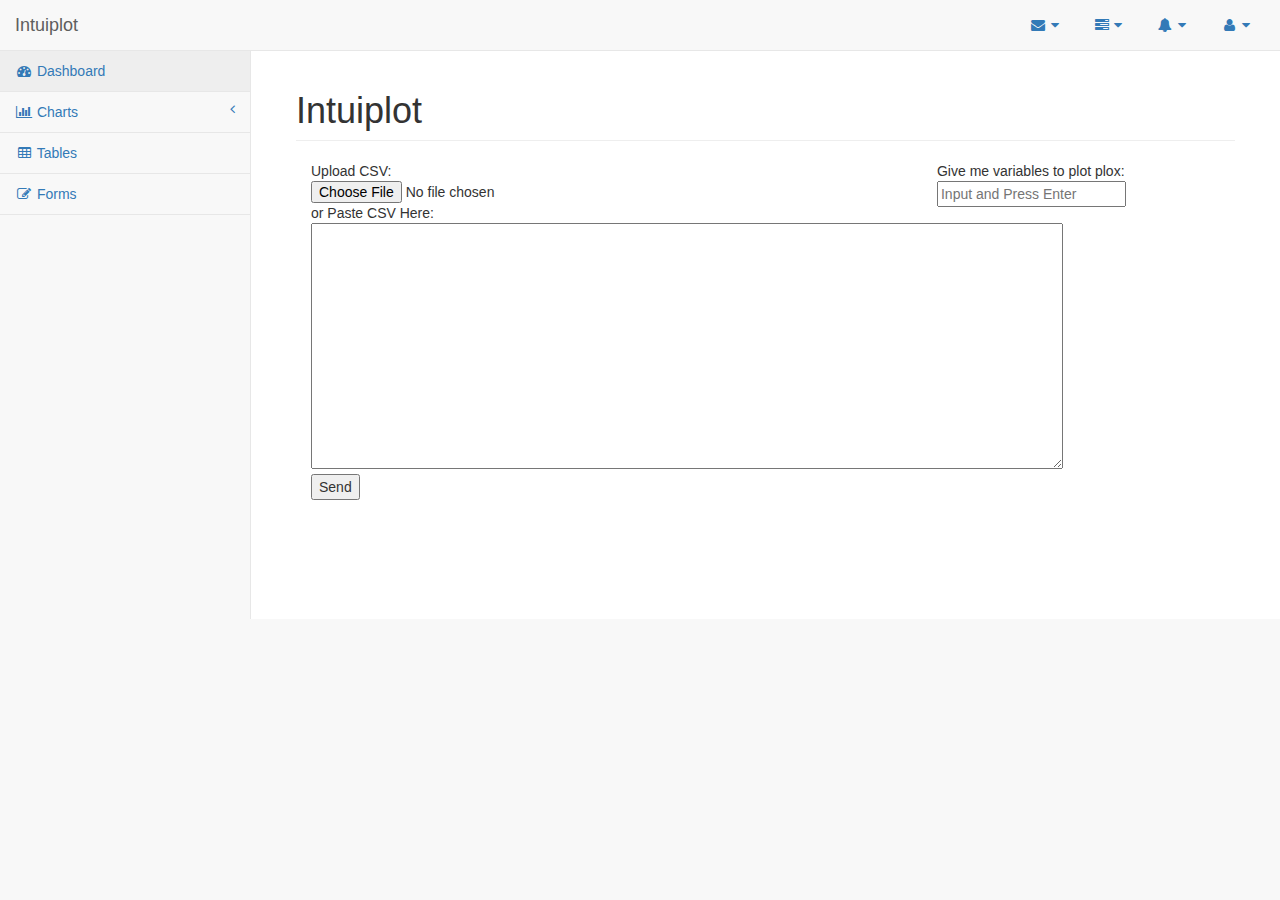
==== src/pages/index.html @ 2f4768b3 "added src" ====
<!DOCTYPE html>
<html lang="en">

<head>

    <meta charset="utf-8">
    <meta http-equiv="X-UA-Compatible" content="IE=edge">
    <meta name="viewport" content="width=device-width, initial-scale=1">
    <meta name="description" content="">
    <meta name="author" content="">

    <title>Intuiplot</title>

    <!-- Bootstrap Core CSS -->
    <link href="../vendor/bootstrap/css/bootstrap.min.css" rel="stylesheet">

    <!-- MetisMenu CSS -->
    <link href="../vendor/metisMenu/metisMenu.min.css" rel="stylesheet">

    <!-- Custom CSS -->
    <link href="../dist/css/sb-admin-2.css" rel="stylesheet">

    <!-- Custom Fonts -->
    <link href="../vendor/font-awesome/css/font-awesome.min.css" rel="stylesheet" type="text/css">

    <link rel="stylesheet" type="text/css" href="../styles/index.css">

    <!-- HTML5 Shim and Respond.js IE8 support of HTML5 elements and media queries -->
    <!-- WARNING: Respond.js doesn't work if you view the page via file:// -->
    <!--[if lt IE 9]>
        <script src="https://oss.maxcdn.com/libs/html5shiv/3.7.0/html5shiv.js"></script>
        <script src="https://oss.maxcdn.com/libs/respond.js/1.4.2/respond.min.js"></script>
    <![endif]-->

</head>

<body>

    <div id="wrapper">

        <!-- Navigation -->
        <nav class="navbar navbar-default navbar-static-top" role="navigation" style="margin-bottom: 0">
            <div class="navbar-header">
                <button type="button" class="navbar-toggle" data-toggle="collapse" data-target=".navbar-collapse">
                    <span class="sr-only">Toggle navigation</span>
                    <span class="icon-bar"></span>
                    <span class="icon-bar"></span>
                    <span class="icon-bar"></span>
                </button>
                <a class="navbar-brand" href="index.html">Intuiplot</a>
            </div>
            <!-- /.navbar-header -->

            <ul class="nav navbar-top-links navbar-right">
                <li class="dropdown">
                    <a class="dropdown-toggle" data-toggle="dropdown" href="#">
                        <i class="fa fa-envelope fa-fw"></i> <i class="fa fa-caret-down"></i>
                    </a>
                    <ul class="dropdown-menu dropdown-messages">
                        <li>
                            <a href="#">
                                <div>
                                    <strong>John Smith</strong>
                                    <span class="pull-right text-muted">
                                        <em>Yesterday</em>
                                    </span>
                                </div>
                                <div>Lorem ipsum dolor sit amet, consectetur adipiscing elit. Pellentesque eleifend...</div>
                            </a>
                        </li>
                        <li class="divider"></li>
                        <li>
                            <a href="#">
                                <div>
                                    <strong>John Smith</strong>
                                    <span class="pull-right text-muted">
                                        <em>Yesterday</em>
                                    </span>
                                </div>
                                <div>Lorem ipsum dolor sit amet, consectetur adipiscing elit. Pellentesque eleifend...</div>
                            </a>
                        </li>
                        <li class="divider"></li>
                        <li>
                            <a href="#">
                                <div>
                                    <strong>John Smith</strong>
                                    <span class="pull-right text-muted">
                                        <em>Yesterday</em>
                                    </span>
                                </div>
                                <div>Lorem ipsum dolor sit amet, consectetur adipiscing elit. Pellentesque eleifend...</div>
                            </a>
                        </li>
                        <li class="divider"></li>
                        <li>
                            <a class="text-center" href="#">
                                <strong>Read All Messages</strong>
                                <i class="fa fa-angle-right"></i>
                            </a>
                        </li>
                    </ul>
                    <!-- /.dropdown-messages -->
                </li>
                <!-- /.dropdown -->
                <li class="dropdown">
                    <a class="dropdown-toggle" data-toggle="dropdown" href="#">
                        <i class="fa fa-tasks fa-fw"></i> <i class="fa fa-caret-down"></i>
                    </a>
                    <ul class="dropdown-menu dropdown-tasks">
                        <li>
                            <a href="#">
                                <div>
                                    <p>
                                        <strong>Task 1</strong>
                                        <span class="pull-right text-muted">40% Complete</span>
                                    </p>
                                    <div class="progress progress-striped active">
                                        <div class="progress-bar progress-bar-success" role="progressbar" aria-valuenow="40" aria-valuemin="0" aria-valuemax="100" style="width: 40%">
                                            <span class="sr-only">40% Complete (success)</span>
                                        </div>
                                    </div>
                                </div>
                            </a>
                        </li>
                        <li class="divider"></li>
                        <li>
                            <a href="#">
                                <div>
                                    <p>
                                        <strong>Task 2</strong>
                                        <span class="pull-right text-muted">20% Complete</span>
                                    </p>
                                    <div class="progress progress-striped active">
                                        <div class="progress-bar progress-bar-info" role="progressbar" aria-valuenow="20" aria-valuemin="0" aria-valuemax="100" style="width: 20%">
                                            <span class="sr-only">20% Complete</span>
                                        </div>
                                    </div>
                                </div>
                            </a>
                        </li>
                        <li class="divider"></li>
                        <li>
                            <a href="#">
                                <div>
                                    <p>
                                        <strong>Task 3</strong>
                                        <span class="pull-right text-muted">60% Complete</span>
                                    </p>
                                    <div class="progress progress-striped active">
                                        <div class="progress-bar progress-bar-warning" role="progressbar" aria-valuenow="60" aria-valuemin="0" aria-valuemax="100" style="width: 60%">
                                            <span class="sr-only">60% Complete (warning)</span>
                                        </div>
                                    </div>
                                </div>
                            </a>
                        </li>
                        <li class="divider"></li>
                        <li>
                            <a href="#">
                                <div>
                                    <p>
                                        <strong>Task 4</strong>
                                        <span class="pull-right text-muted">80% Complete</span>
                                    </p>
                                    <div class="progress progress-striped active">
                                        <div class="progress-bar progress-bar-danger" role="progressbar" aria-valuenow="80" aria-valuemin="0" aria-valuemax="100" style="width: 80%">
                                            <span class="sr-only">80% Complete (danger)</span>
                                        </div>
                                    </div>
                                </div>
                            </a>
                        </li>
                        <li class="divider"></li>
                        <li>
                            <a class="text-center" href="#">
                                <strong>See All Tasks</strong>
                                <i class="fa fa-angle-right"></i>
                            </a>
                        </li>
                    </ul>
                    <!-- /.dropdown-tasks -->
                </li>
                <!-- /.dropdown -->
                <li class="dropdown">
                    <a class="dropdown-toggle" data-toggle="dropdown" href="#">
                        <i class="fa fa-bell fa-fw"></i> <i class="fa fa-caret-down"></i>
                    </a>
                    <ul class="dropdown-menu dropdown-alerts">
                        <li>
                            <a href="#">
                                <div>
                                    <i class="fa fa-comment fa-fw"></i> New Comment
                                    <span class="pull-right text-muted small">4 minutes ago</span>
                                </div>
                            </a>
                        </li>
                        <li class="divider"></li>
                        <li>
                            <a href="#">
                                <div>
                                    <i class="fa fa-twitter fa-fw"></i> 3 New Followers
                                    <span class="pull-right text-muted small">12 minutes ago</span>
                                </div>
                            </a>
                        </li>
                        <li class="divider"></li>
                        <li>
                            <a href="#">
                                <div>
                                    <i class="fa fa-envelope fa-fw"></i> Message Sent
                                    <span class="pull-right text-muted small">4 minutes ago</span>
                                </div>
                            </a>
                        </li>
                        <li class="divider"></li>
                        <li>
                            <a href="#">
                                <div>
                                    <i class="fa fa-tasks fa-fw"></i> New Task
                                    <span class="pull-right text-muted small">4 minutes ago</span>
                                </div>
                            </a>
                        </li>
                        <li class="divider"></li>
                        <li>
                            <a href="#">
                                <div>
                                    <i class="fa fa-upload fa-fw"></i> Server Rebooted
                                    <span class="pull-right text-muted small">4 minutes ago</span>
                                </div>
                            </a>
                        </li>
                        <li class="divider"></li>
                        <li>
                            <a class="text-center" href="#">
                                <strong>See All Alerts</strong>
                                <i class="fa fa-angle-right"></i>
                            </a>
                        </li>
                    </ul>
                    <!-- /.dropdown-alerts -->
                </li>
                <!-- /.dropdown -->
                <li class="dropdown">
                    <a class="dropdown-toggle" data-toggle="dropdown" href="#">
                        <i class="fa fa-user fa-fw"></i> <i class="fa fa-caret-down"></i>
                    </a>
                    <ul class="dropdown-menu dropdown-user">
                        <li><a href="#"><i class="fa fa-user fa-fw"></i> User Profile</a>
                        </li>
                        <li><a href="#"><i class="fa fa-gear fa-fw"></i> Settings</a>
                        </li>
                        <li class="divider"></li>
                        <li><a href="login.html"><i class="fa fa-sign-out fa-fw"></i> Logout</a>
                        </li>
                    </ul>
                    <!-- /.dropdown-user -->
                </li>
                <!-- /.dropdown -->
            </ul>
            <!-- /.navbar-top-links -->

            <div class="navbar-default sidebar" role="navigation">
                <div class="sidebar-nav navbar-collapse">
                    <ul class="nav" id="side-menu">
                        <li>
                            <a href="index.html"><i class="fa fa-dashboard fa-fw"></i> Dashboard</a>
                        </li>
                        <li>
                            <a href="#"><i class="fa fa-bar-chart-o fa-fw"></i> Charts<span class="fa arrow"></span></a>
                            <ul class="nav nav-second-level">
                                <li>
                                    <a href="flot.html">Flot Charts</a>
                                </li>
                                <li>
                                    <a href="morris.html">Morris.js Charts</a>
                                </li>
                            </ul>
                            <!-- /.nav-second-level -->
                        </li>
                        <li>
                            <a href="tables.html"><i class="fa fa-table fa-fw"></i> Tables</a>
                        </li>
                        <li>
                            <a href="forms.html"><i class="fa fa-edit fa-fw"></i> Forms</a>
                        </li>
                        
                    </ul>
                </div>
                <!-- /.sidebar-collapse -->
            </div>
            <!-- /.navbar-static-side -->
        </nav>

        <!-- Page Content -->
        <div id="page-wrapper">
            <div class="container-fluid">
                <div class="row">
                    <div class="col-lg-12">
                        <h1 class="page-header">Intuiplot</h1>
                        <div class="container-fluid">
                            <div class="row">
                                <div class="col-md-8">
                                    Upload CSV: <input type="file" name="csv">
                                    or Paste CSV Here:<br>
                                    <textarea rows="12" cols="90"></textarea>
                                    <button type="button">Send</button>
                                </div>
                                <div class="col-md-4">
                                    Give me variables to plot plox: <input id="var-input" type="text" placeholder="Input and Press Enter"><br>

                                    <div id="var-list"></div>
                                </div>
                                
                            </div>

                        </div>


                    </div>
                    <!-- /.col-lg-12 -->
                </div>
                <!-- /.row -->
            </div>
            <!-- /.container-fluid -->
        </div>
        <!-- /#page-wrapper -->

    </div>
    <!-- /#wrapper -->

    <!-- jQuery -->
    <script src="../vendor/jquery/jquery.min.js"></script>

    <!-- Bootstrap Core JavaScript -->
    <script src="../vendor/bootstrap/js/bootstrap.min.js"></script>

    <!-- Metis Menu Plugin JavaScript -->
    <script src="../vendor/metisMenu/metisMenu.min.js"></script>

    <!-- Custom Theme JavaScript -->
    <script src="../dist/js/sb-admin-2.js"></script>

    <script src="../js/main.js"></script>

</body>

</html>
---- src/vendor/metisMenu/metisMenu.min.css ----
/*
 * metismenu - v1.1.3
 * Easy menu jQuery plugin for Twitter Bootstrap 3
 * https://github.com/onokumus/metisMenu
 *
 * Made by Osman Nuri Okumus
 * Under MIT License
 */

.arrow{float:right;line-height:1.42857}.glyphicon.arrow:before{content:"\e079"}.active>a>.glyphicon.arrow:before{content:"\e114"}.fa.arrow:before{content:"\f104"}.active>a>.fa.arrow:before{content:"\f107"}.plus-times{float:right}.fa.plus-times:before{content:"\f067"}.active>a>.fa.plus-times{filter:progid:DXImageTransform.Microsoft.BasicImage(rotation=1);-webkit-transform:rotate(45deg);-moz-transform:rotate(45deg);-ms-transform:rotate(45deg);-o-transform:rotate(45deg);transform:rotate(45deg)}.plus-minus{float:right}.fa.plus-minus:before{content:"\f067"}.active>a>.fa.plus-minus:before{content:"\f068"}
---- src/dist/css/sb-admin-2.css ----
/*!
 * Start Bootstrap - SB Admin 2 v3.3.7+1 (http://startbootstrap.com/template-overviews/sb-admin-2)
 * Copyright 2013-2016 Start Bootstrap
 * Licensed under MIT (https://github.com/BlackrockDigital/startbootstrap/blob/gh-pages/LICENSE)
 */
body {
  background-color: #f8f8f8;
}
#wrapper {
  width: 100%;
}
#page-wrapper {
  padding: 0 15px;
  min-height: 568px;
  background-color: white;
}
@media (min-width: 768px) {
  #page-wrapper {
    position: inherit;
    margin: 0 0 0 250px;
    padding: 0 30px;
    border-left: 1px solid #e7e7e7;
  }
}
.navbar-top-links {
  margin-right: 0;
}
.navbar-top-links li {
  display: inline-block;
}
.navbar-top-links li:last-child {
  margin-right: 15px;
}
.navbar-top-links li a {
  padding: 15px;
  min-height: 50px;
}
.navbar-top-links .dropdown-menu li {
  display: block;
}
.navbar-top-links .dropdown-menu li:last-child {
  margin-right: 0;
}
.navbar-top-links .dropdown-menu li a {
  padding: 3px 20px;
  min-height: 0;
}
.navbar-top-links .dropdown-menu li a div {
  white-space: normal;
}
.navbar-top-links .dropdown-messages,
.navbar-top-links .dropdown-tasks,
.navbar-top-links .dropdown-alerts {
  width: 310px;
  min-width: 0;
}
.navbar-top-links .dropdown-messages {
  margin-left: 5px;
}
.navbar-top-links .dropdown-tasks {
  margin-left: -59px;
}
.navbar-top-links .dropdown-alerts {
  margin-left: -123px;
}
.navbar-top-links .dropdown-user {
  right: 0;
  left: auto;
}
.sidebar .sidebar-nav.navbar-collapse {
  padding-left: 0;
  padding-right: 0;
}
.sidebar .sidebar-search {
  padding: 15px;
}
.sidebar ul li {
  border-bottom: 1px solid #e7e7e7;
}
.sidebar ul li a.active {
  background-color: #eeeeee;
}
.sidebar .arrow {
  float: right;
}
.sidebar .fa.arrow:before {
  content: "\f104";
}
.sidebar .active > a > .fa.arrow:before {
  content: "\f107";
}
.sidebar .nav-second-level li,
.sidebar .nav-third-level li {
  border-bottom: none !important;
}
.sidebar .nav-second-level li a {
  padding-left: 37px;
}
.sidebar .nav-third-level li a {
  padding-left: 52px;
}
@media (min-width: 768px) {
  .sidebar {
    z-index: 1;
    position: absolute;
    width: 250px;
    margin-top: 51px;
  }
  .navbar-top-links .dropdown-messages,
  .navbar-top-links .dropdown-tasks,
  .navbar-top-links .dropdown-alerts {
    margin-left: auto;
  }
}
.btn-outline {
  color: inherit;
  background-color: transparent;
  transition: all .5s;
}
.btn-primary.btn-outline {
  color: #428bca;
}
.btn-success.btn-outline {
  color: #5cb85c;
}
.btn-info.btn-outline {
  color: #5bc0de;
}
.btn-warning.btn-outline {
  color: #f0ad4e;
}
.btn-danger.btn-outline {
  color: #d9534f;
}
.btn-primary.btn-outline:hover,
.btn-success.btn-outline:hover,
.btn-info.btn-outline:hover,
.btn-warning.btn-outline:hover,
.btn-danger.btn-outline:hover {
  color: white;
}
.chat {
  margin: 0;
  padding: 0;
  list-style: none;
}
.chat li {
  margin-bottom: 10px;
  padding-bottom: 5px;
  border-bottom: 1px dotted #999999;
}
.chat li.left .chat-body {
  margin-left: 60px;
}
.chat li.right .chat-body {
  margin-right: 60px;
}
.chat li .chat-body p {
  margin: 0;
}
.panel .slidedown .glyphicon,
.chat .glyphicon {
  margin-right: 5px;
}
.chat-panel .panel-body {
  height: 350px;
  overflow-y: scroll;
}
.login-panel {
  margin-top: 25%;
}
.flot-chart {
  display: block;
  height: 400px;
}
.flot-chart-content {
  width: 100%;
  height: 100%;
}
table.dataTable thead .sorting,
table.dataTable thead .sorting_asc,
table.dataTable thead .sorting_desc,
table.dataTable thead .sorting_asc_disabled,
table.dataTable thead .sorting_desc_disabled {
  background: transparent;
}
table.dataTable thead .sorting_asc:after {
  content: "\f0de";
  float: right;
  font-family: fontawesome;
}
table.dataTable thead .sorting_desc:after {
  content: "\f0dd";
  float: right;
  font-family: fontawesome;
}
table.dataTable thead .sorting:after {
  content: "\f0dc";
  float: right;
  font-family: fontawesome;
  color: rgba(50, 50, 50, 0.5);
}
.btn-circle {
  width: 30px;
  height: 30px;
  padding: 6px 0;
  border-radius: 15px;
  text-align: center;
  font-size: 12px;
  line-height: 1.428571429;
}
.btn-circle.btn-lg {
  width: 50px;
  height: 50px;
  padding: 10px 16px;
  border-radius: 25px;
  font-size: 18px;
  line-height: 1.33;
}
.btn-circle.btn-xl {
  width: 70px;
  height: 70px;
  padding: 10px 16px;
  border-radius: 35px;
  font-size: 24px;
  line-height: 1.33;
}
.show-grid [class^="col-"] {
  padding-top: 10px;
  padding-bottom: 10px;
  border: 1px solid #ddd;
  background-color: #eee !important;
}
.show-grid {
  margin: 15px 0;
}
.huge {
  font-size: 40px;
}
.panel-green {
  border-color: #5cb85c;
}
.panel-green > .panel-heading {
  border-color: #5cb85c;
  color: white;
  background-color: #5cb85c;
}
.panel-green > a {
  color: #5cb85c;
}
.panel-green > a:hover {
  color: #3d8b3d;
}
.panel-red {
  border-color: #d9534f;
}
.panel-red > .panel-heading {
  border-color: #d9534f;
  color: white;
  background-color: #d9534f;
}
.panel-red > a {
  color: #d9534f;
}
.panel-red > a:hover {
  color: #b52b27;
}
.panel-yellow {
  border-color: #f0ad4e;
}
.panel-yellow > .panel-heading {
  border-color: #f0ad4e;
  color: white;
  background-color: #f0ad4e;
}
.panel-yellow > a {
  color: #f0ad4e;
}
.panel-yellow > a:hover {
  color: #df8a13;
}
.timeline {
  position: relative;
  padding: 20px 0 20px;
  list-style: none;
}
.timeline:before {
  content: " ";
  position: absolute;
  top: 0;
  bottom: 0;
  left: 50%;
  width: 3px;
  margin-left: -1.5px;
  background-color: #eeeeee;
}
.timeline > li {
  position: relative;
  margin-bottom: 20px;
}
.timeline > li:before,
.timeline > li:after {
  content: " ";
  display: table;
}
.timeline > li:after {
  clear: both;
}
.timeline > li:before,
.timeline > li:after {
  content: " ";
  display: table;
}
.timeline > li:after {
  clear: both;
}
.timeline > li > .timeline-panel {
  float: left;
  position: relative;
  width: 46%;
  padding: 20px;
  border: 1px solid #d4d4d4;
  border-radius: 2px;
  -webkit-box-shadow: 0 1px 6px rgba(0, 0, 0, 0.175);
  box-shadow: 0 1px 6px rgba(0, 0, 0, 0.175);
}
.timeline > li > .timeline-panel:before {
  content: " ";
  display: inline-block;
  position: absolute;
  top: 26px;
  right: -15px;
  border-top: 15px solid transparent;
  border-right: 0 solid #ccc;
  border-bottom: 15px solid transparent;
  border-left: 15px solid #ccc;
}
.timeline > li > .timeline-panel:after {
  content: " ";
  display: inline-block;
  position: absolute;
  top: 27px;
  right: -14px;
  border-top: 14px solid transparent;
  border-right: 0 solid #fff;
  border-bottom: 14px solid transparent;
  border-left: 14px solid #fff;
}
.timeline > li > .timeline-badge {
  z-index: 100;
  position: absolute;
  top: 16px;
  left: 50%;
  width: 50px;
  height: 50px;
  margin-left: -25px;
  border-radius: 50% 50% 50% 50%;
  text-align: center;
  font-size: 1.4em;
  line-height: 50px;
  color: #fff;
  background-color: #999999;
}
.timeline > li.timeline-inverted > .timeline-panel {
  float: right;
}
.timeline > li.timeline-inverted > .timeline-panel:before {
  right: auto;
  left: -15px;
  border-right-width: 15px;
  border-left-width: 0;
}
.timeline > li.timeline-inverted > .timeline-panel:after {
  right: auto;
  left: -14px;
  border-right-width: 14px;
  border-left-width: 0;
}
.timeline-badge.primary {
  background-color: #2e6da4 !important;
}
.timeline-badge.success {
  background-color: #3f903f !important;
}
.timeline-badge.warning {
  background-color: #f0ad4e !important;
}
.timeline-badge.danger {
  background-color: #d9534f !important;
}
.timeline-badge.info {
  background-color: #5bc0de !important;
}
.timeline-title {
  margin-top: 0;
  color: inherit;
}
.timeline-body > p,
.timeline-body > ul {
  margin-bottom: 0;
}
.timeline-body > p + p {
  margin-top: 5px;
}
@media (max-width: 767px) {
  ul.timeline:before {
    left: 40px;
  }
  ul.timeline > li > .timeline-panel {
    width: calc(10%);
    width: -moz-calc(10%);
    width: -webkit-calc(10%);
  }
  ul.timeline > li > .timeline-badge {
    top: 16px;
    left: 15px;
    margin-left: 0;
  }
  ul.timeline > li > .timeline-panel {
    float: right;
  }
  ul.timeline > li > .timeline-panel:before {
    right: auto;
    left: -15px;
    border-right-width: 15px;
    border-left-width: 0;
  }
  ul.timeline > li > .timeline-panel:after {
    right: auto;
    left: -14px;
    border-right-width: 14px;
    border-left-width: 0;
  }
}
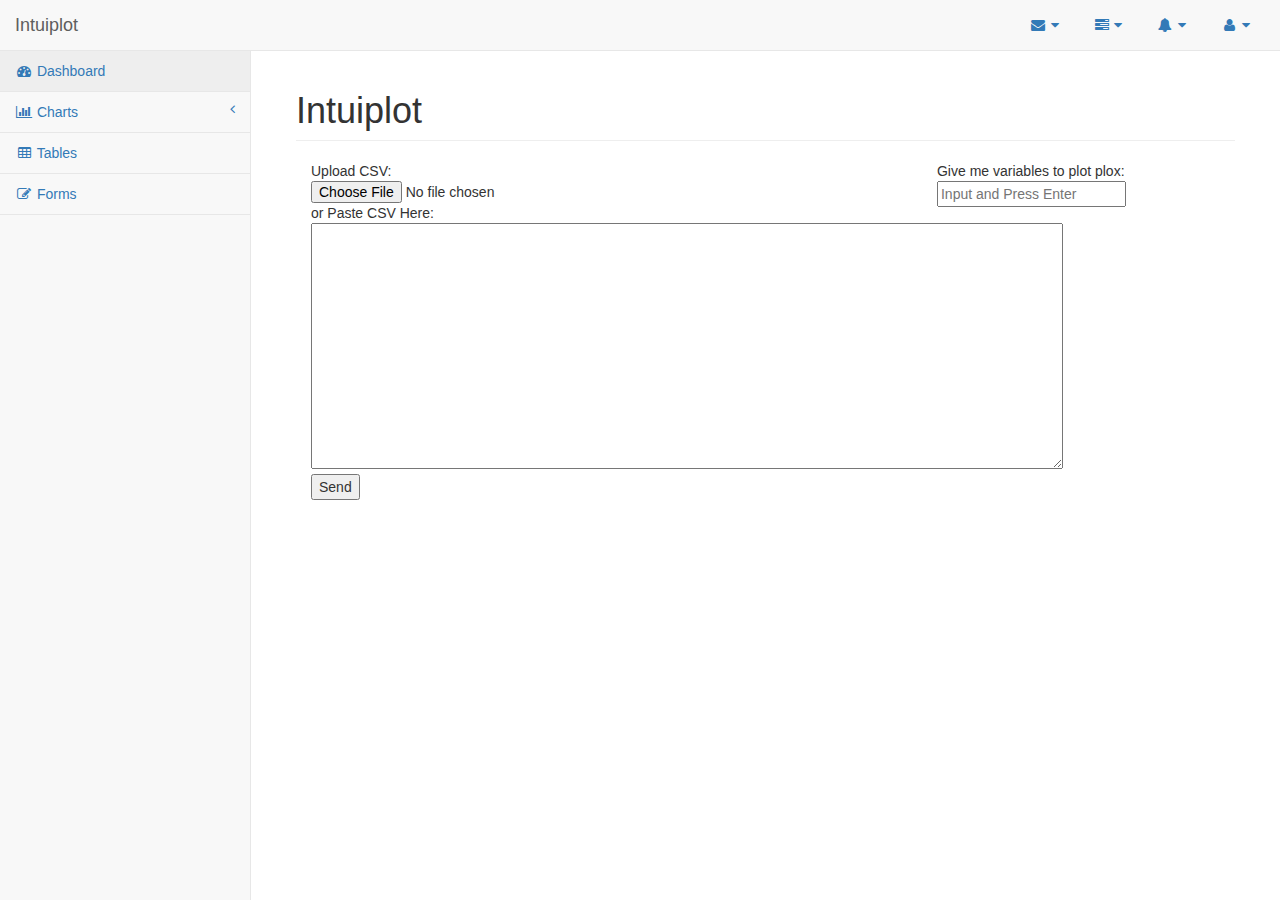
==== commit 5792f5fc: "added file upload" ====
--- a/src/pages/index.html
+++ b/src/pages/index.html
@@ -302,10 +302,10 @@
                         <div class="container-fluid">
                             <div class="row">
                                 <div class="col-md-8">
-                                    Upload CSV: <input type="file" name="csv">
+                                    Upload CSV: <input type="file" name="csv" id="csv">
                                     or Paste CSV Here:<br>
                                     <textarea rows="12" cols="90"></textarea>
-                                    <button type="button">Send</button>
+                                    <button type="button" id="send">Send</button>
                                 </div>
                                 <div class="col-md-4">
                                     Give me variables to plot plox: <input id="var-input" type="text" placeholder="Input and Press Enter"><br>
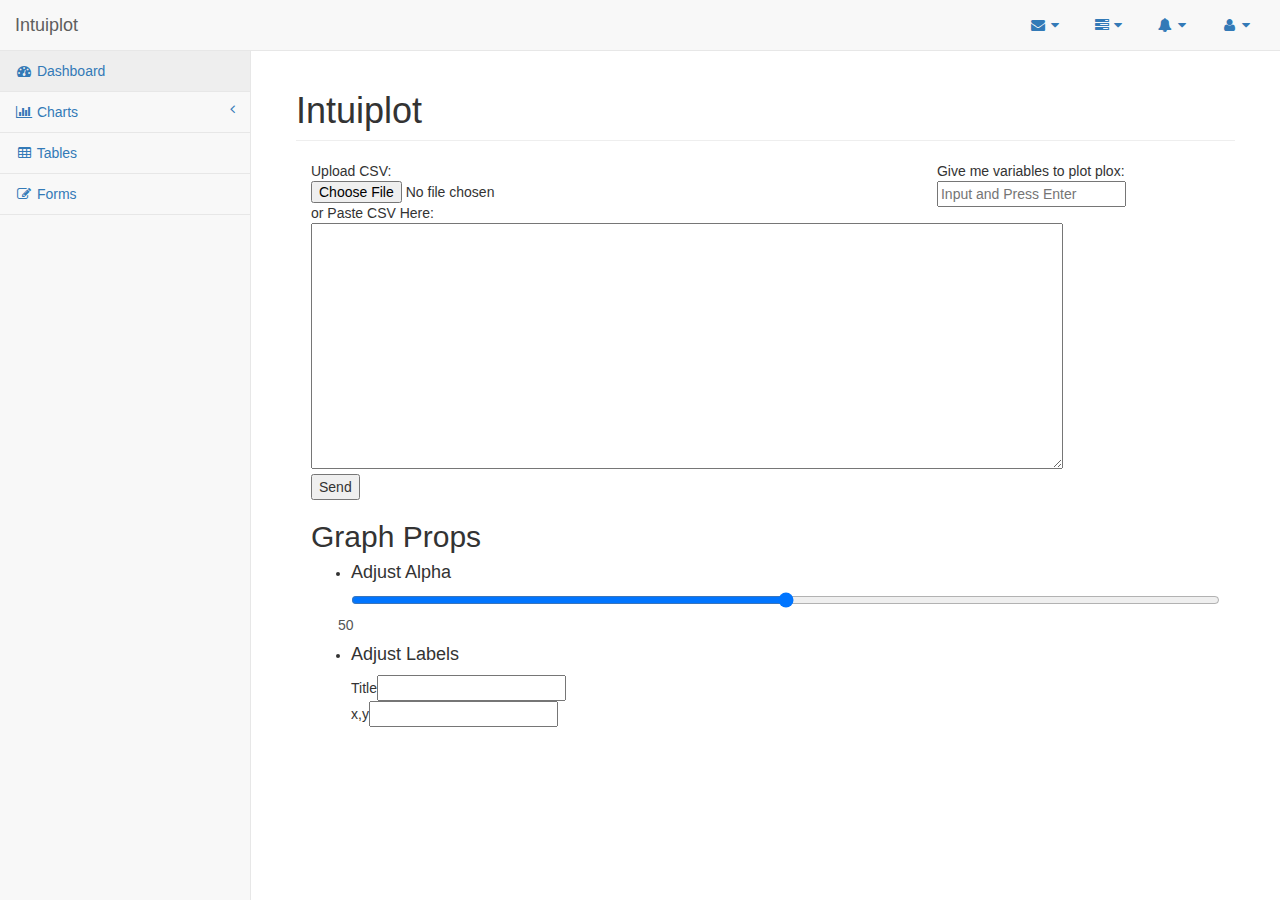
==== commit a11559f6: "Added graph props to index.html & js to make them work." ====
--- a/src/pages/index.html
+++ b/src/pages/index.html
@@ -312,9 +312,23 @@
 
                                     <div id="var-list"></div>
                                 </div>
-                                
                             </div>
-
+                            <div id="graphProps">
+                                <h2>Graph Props</h2>
+                                <ul>
+                                    <li><h4>Adjust Alpha</h4>
+                                        <form>
+                                            <input type="range" name="foo" min="0" max="100">
+                                            <output for="foo" onforminput="value = foo.valueAsNumber;"></output>
+                                        </form>
+                                    </li>
+                                    <li><h4>Adjust Labels</h4>
+                                        Title<input type="text">
+                                        <br/>
+                                        x,y<input type="text">
+                                    </li>
+                                </ul>
+                            </div>
                         </div>
 
 
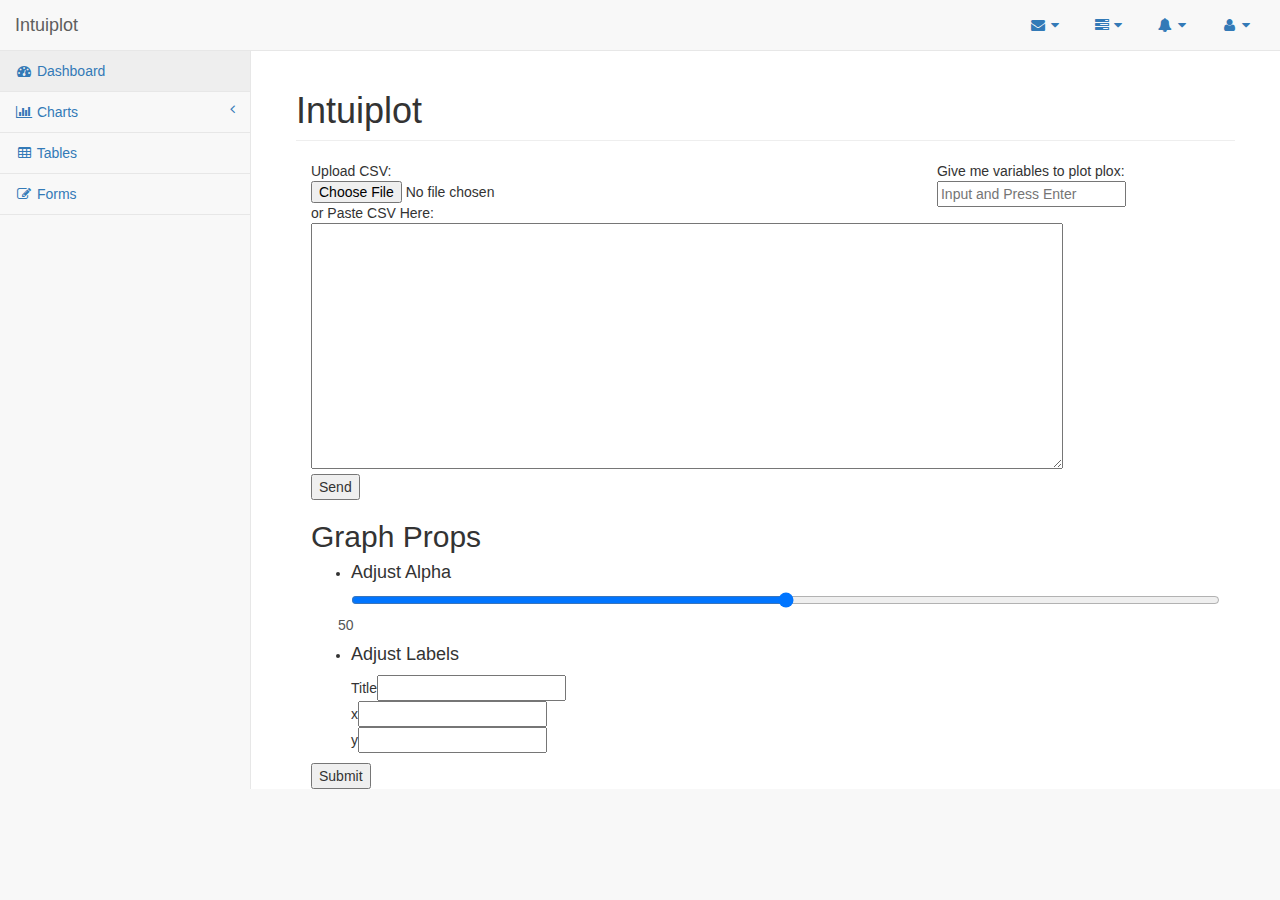
==== commit f34fd3dc: "added correct graph props to home page. wrote post request that doesn't work ayylmao tho" ====
--- a/src/pages/index.html
+++ b/src/pages/index.html
@@ -319,15 +319,18 @@
                                     <li><h4>Adjust Alpha</h4>
                                         <form>
                                             <input type="range" name="foo" min="0" max="100">
-                                            <output for="foo" onforminput="value = foo.valueAsNumber;"></output>
+                                            <output id ="alphaValue" for="foo" onforminput="value = foo.valueAsNumber;"></output>
                                         </form>
                                     </li>
                                     <li><h4>Adjust Labels</h4>
-                                        Title<input type="text">
+                                        Title<input type="text" id="titleValue">
                                         <br/>
-                                        x,y<input type="text">
+                                        x<input type="text" id="xValue">
+                                        <br/>
+                                        y<input type="text" id="yValue">
                                     </li>
                                 </ul>
+                                <button class="submitButton">Submit</button>
                             </div>
                         </div>
 
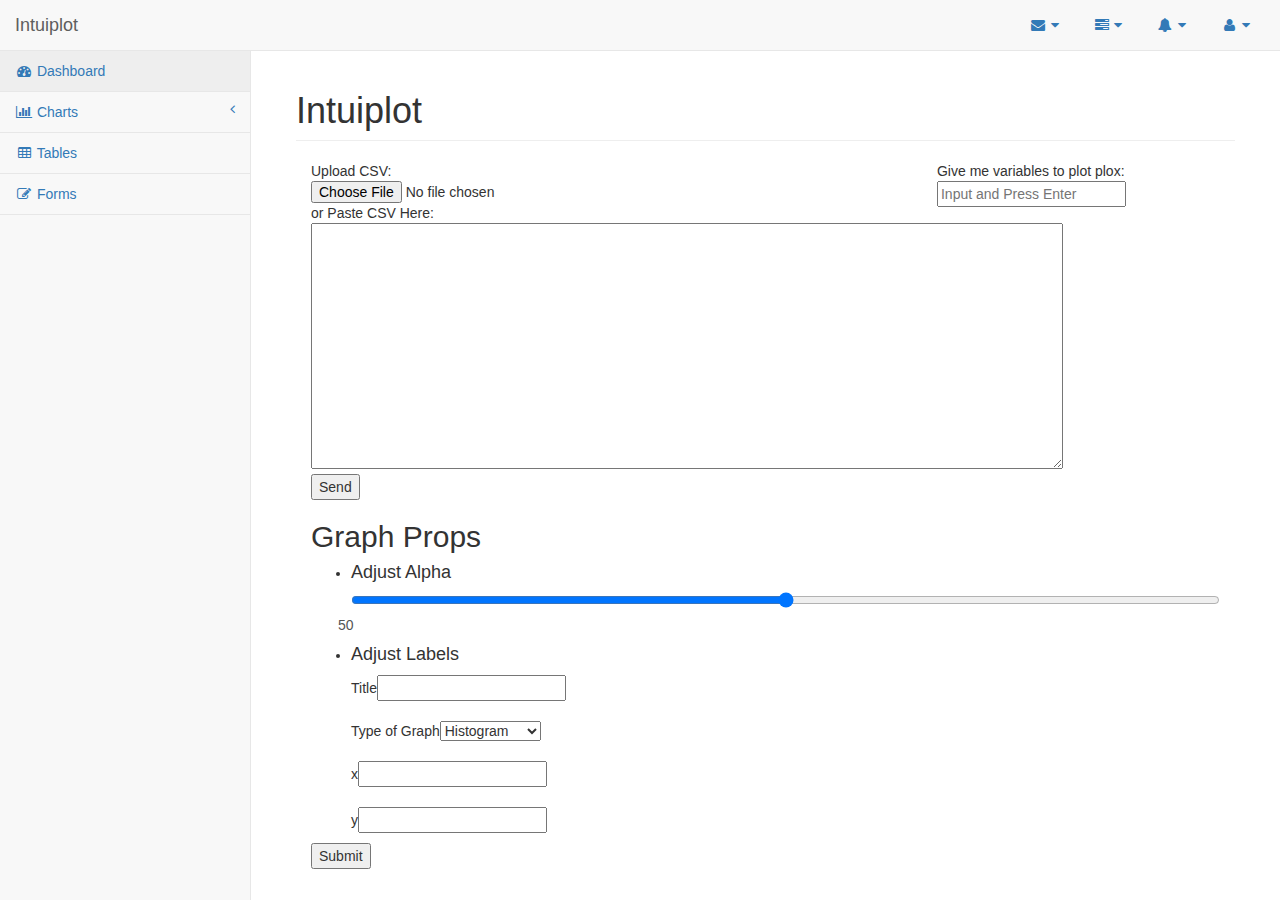
==== commit b546bfd9: "Added type of graph to post" ====
--- a/src/pages/index.html
+++ b/src/pages/index.html
@@ -325,7 +325,23 @@
                                     <li><h4>Adjust Labels</h4>
                                         Title<input type="text" id="titleValue">
                                         <br/>
+                                        <br/>
+                                        Type of Graph<select id="graphType">
+                                        <option value="histogram">Histogram</option>
+                                        <option value="regression">Regression</option>
+                                        <option value="smoothLine">Smooth Line</option>
+                                        <option value="linePlot">Line Plot</option>
+                                        <option value="scatterPlot">Scatter Plot</option>
+                                        <option value="barGraph">Bar Graph</option>
+                                        <option value="pieChart">Pie Chart</option>
+                                        <option value="facet">Facet</option>
+                                        <option value="correelation">Correleation</option>
+                                        <option value="boxPlot">Box Plot</option>
+                                        </select>
+                                        <br/>
+                                        <br/>
                                         x<input type="text" id="xValue">
+                                        <br/>
                                         <br/>
                                         y<input type="text" id="yValue">
                                     </li>
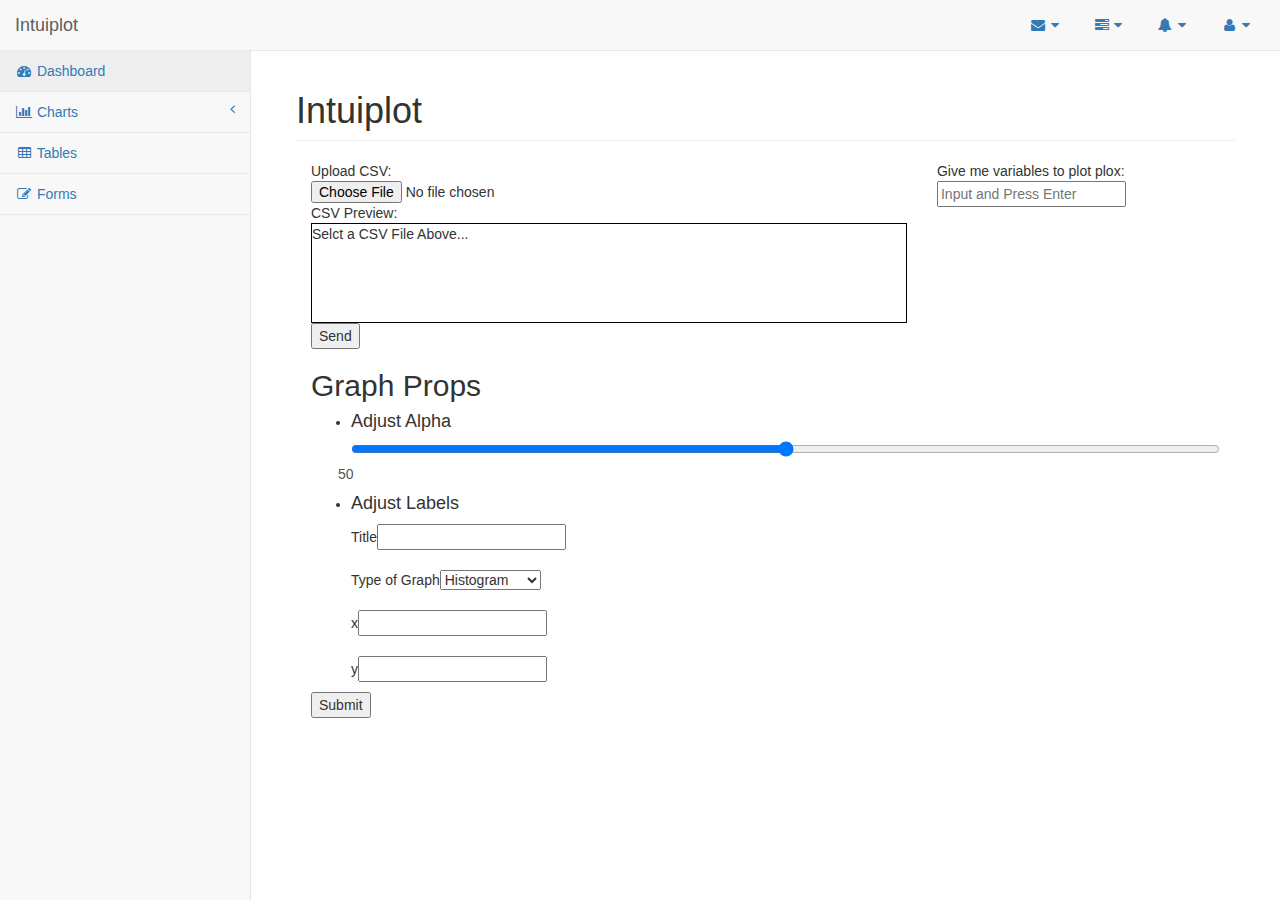
==== commit 6f144608: "added csv preview and checkboxes" ====
--- a/src/pages/index.html
+++ b/src/pages/index.html
@@ -303,8 +303,8 @@
                             <div class="row">
                                 <div class="col-md-8">
                                     Upload CSV: <input type="file" name="csv" id="csv">
-                                    or Paste CSV Here:<br>
-                                    <textarea rows="12" cols="90"></textarea>
+                                    CSV Preview:<br>
+                                    <div id="csv-preview">Selct a CSV File Above...</div>
                                     <button type="button" id="send">Send</button>
                                 </div>
                                 <div class="col-md-4">
--- a/src/styles/index.css
+++ b/src/styles/index.css
@@ -0,0 +1,5 @@
+#csv-preview{
+	border: 1px solid black;
+	height: 100px;
+	overflow: auto; 
+}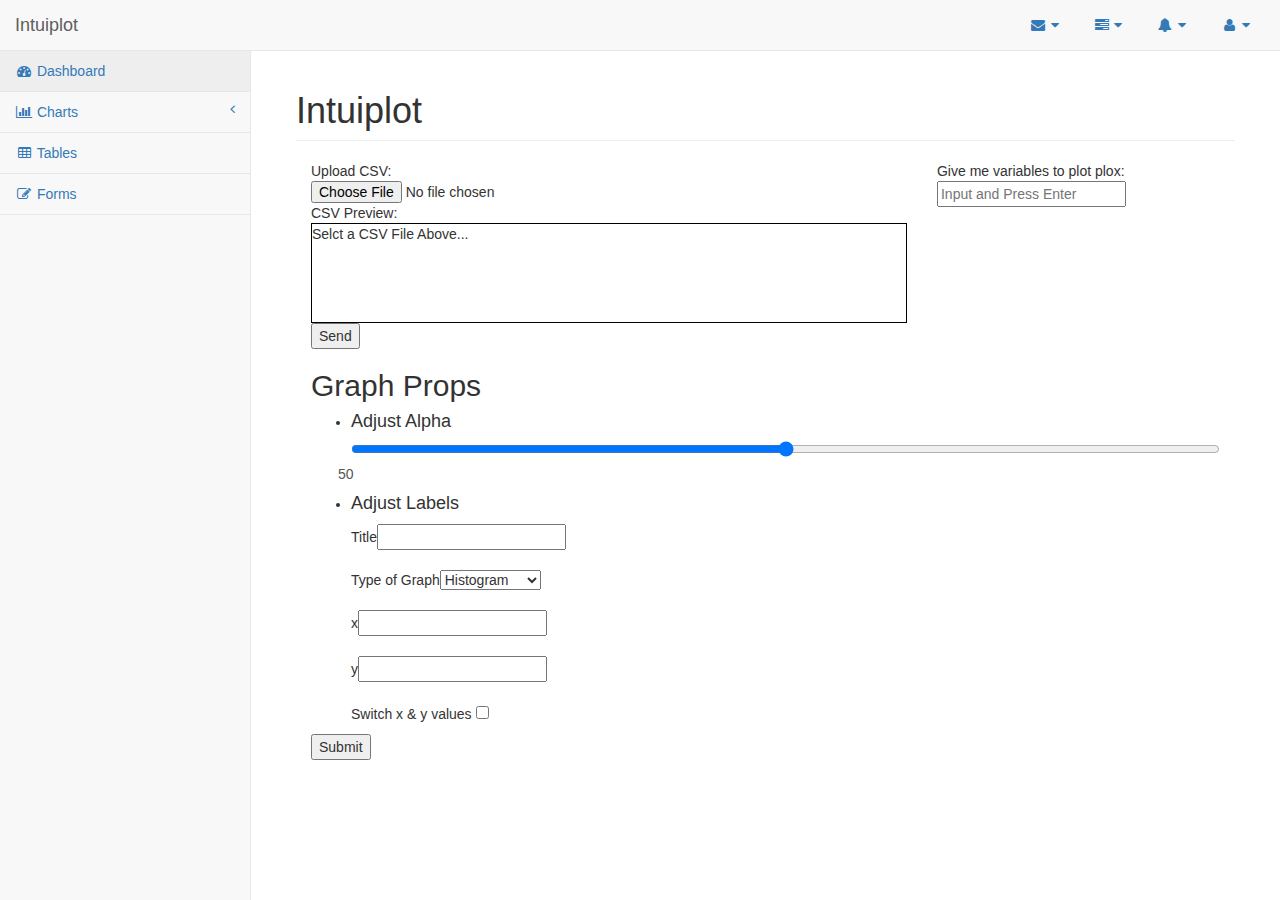
==== commit f9f2393d: "added switch values post" ====
--- a/src/pages/index.html
+++ b/src/pages/index.html
@@ -344,6 +344,9 @@
                                         <br/>
                                         <br/>
                                         y<input type="text" id="yValue">
+                                        <br/>
+                                        <br/>
+                                        Switch x & y values <input type="checkbox" id="switchValues">
                                     </li>
                                 </ul>
                                 <button class="submitButton">Submit</button>
